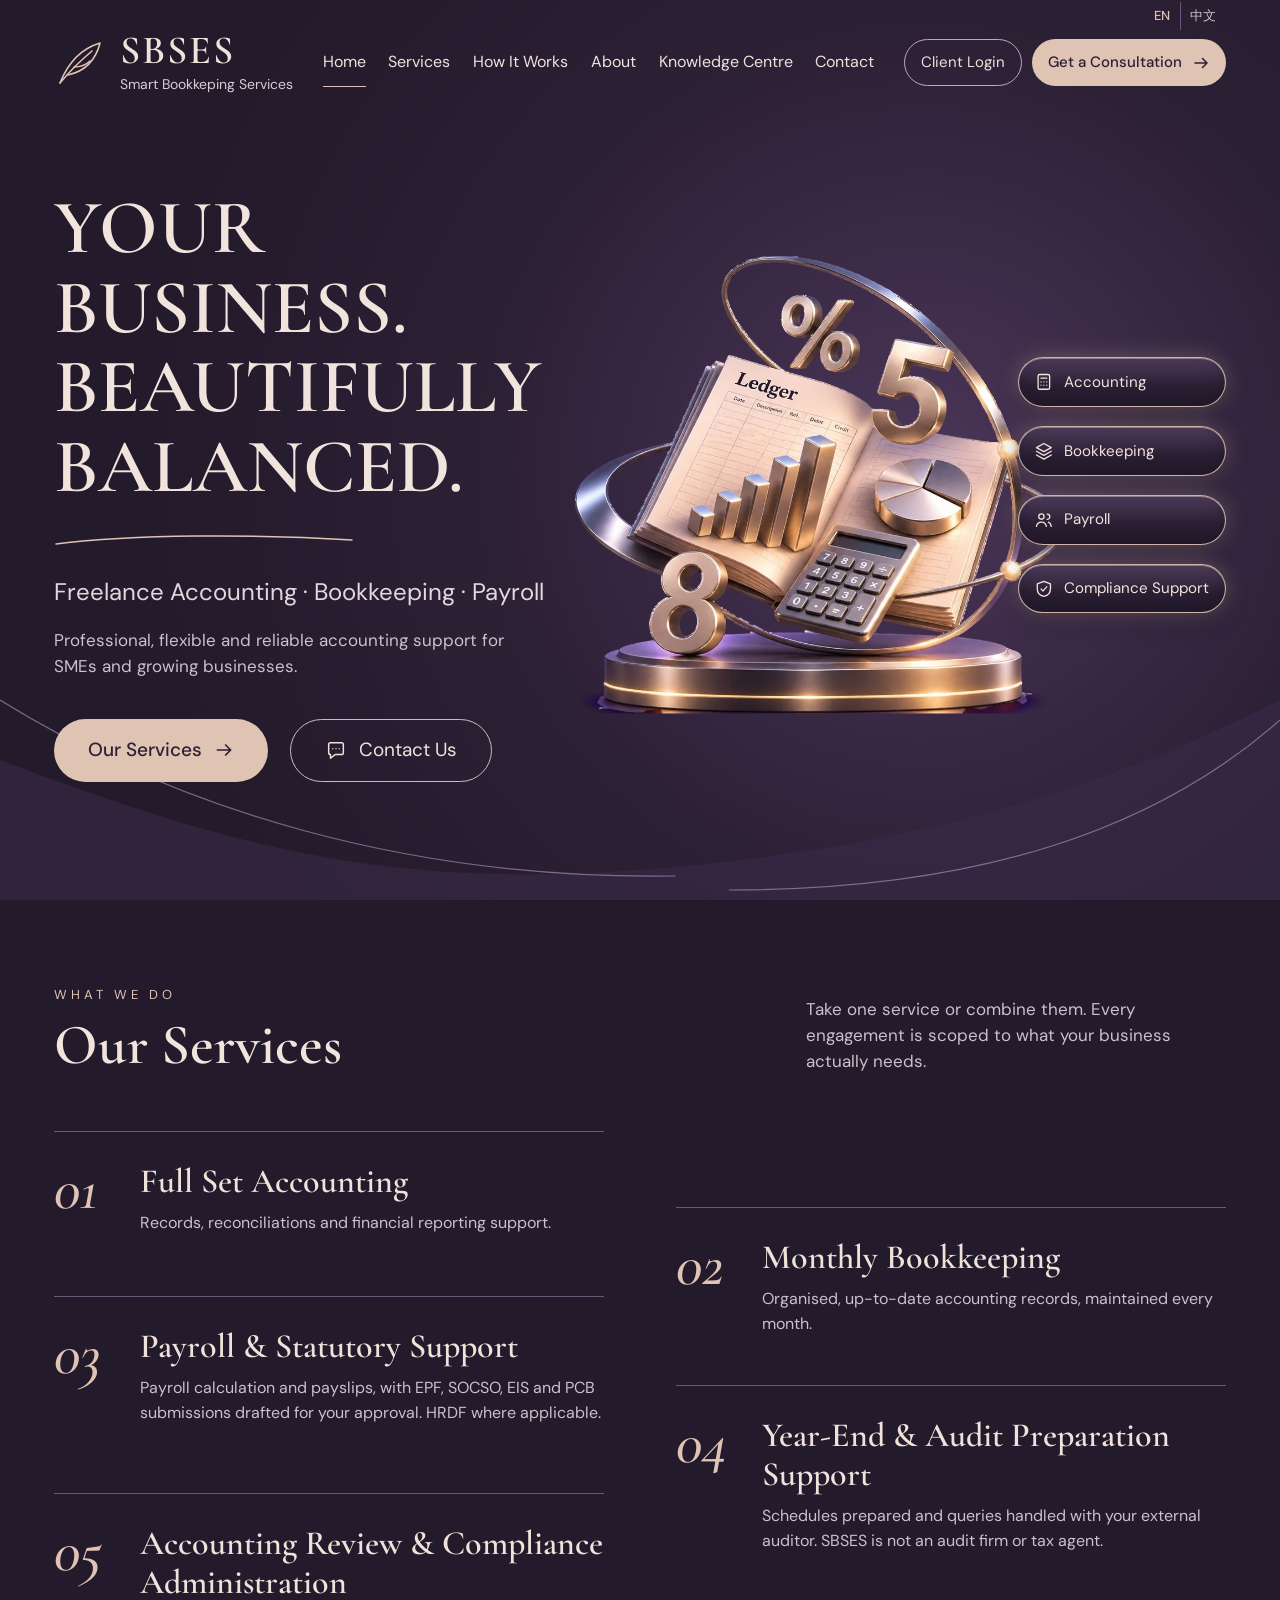
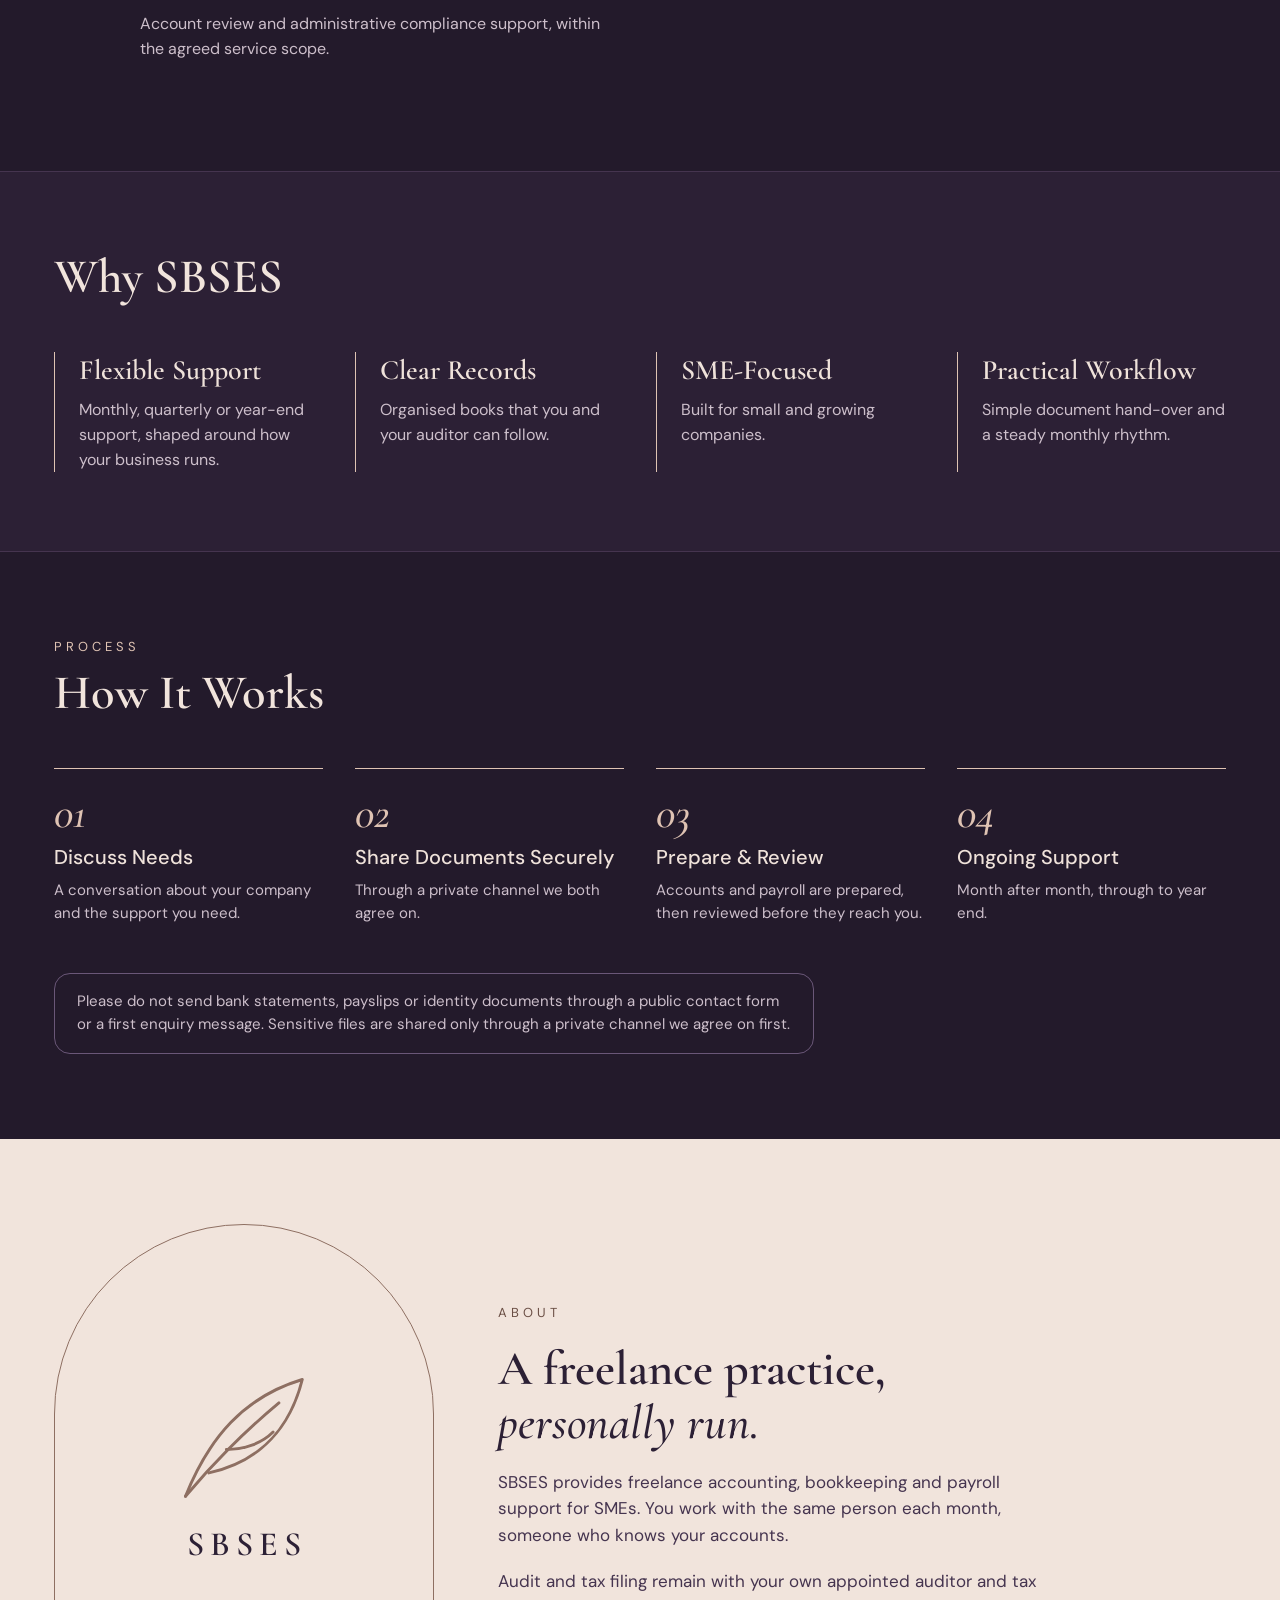
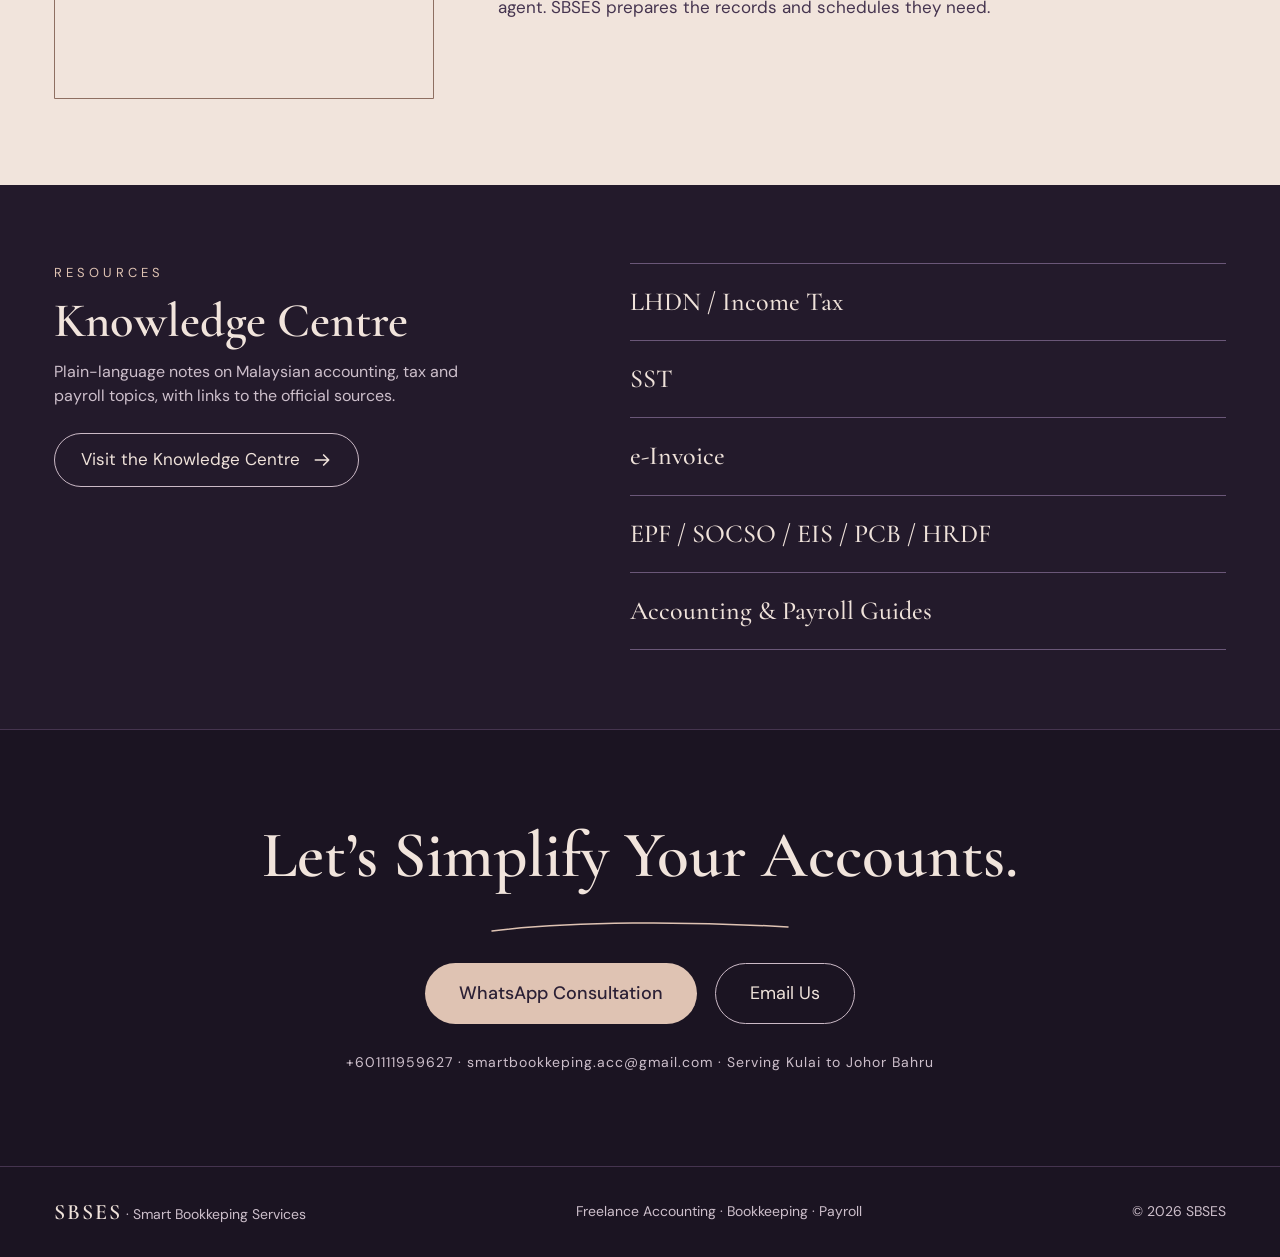
==== docs/index.html @ 5f934950 "Add SBSES website" ====
<!doctype html>
<html lang="en">
<head>
<meta charset="utf-8">
<meta name="viewport" content="width=device-width, initial-scale=1">
<title>SBSES · Smart Bookkeping Services</title>
<meta name="description" content="Freelance accounting, bookkeeping and payroll support for SMEs and growing businesses.">
<!-- Pre-launch: keeps search engines out until the Owner signs off UAT. Remove at go-live. -->
<meta name="robots" content="noindex">
<meta name="theme-color" content="#231A2B">
<link rel="canonical" href="https://sbses.my/">
<link rel="alternate" hreflang="en" href="https://sbses.my/">
<link rel="alternate" hreflang="zh-Hans" href="https://sbses.my/?lang=zh">
<link rel="alternate" hreflang="x-default" href="https://sbses.my/">
<!-- Link preview (WhatsApp, social). Absolute URLs: these only resolve once the site is live on sbses.my. -->
<meta property="og:type" content="website">
<meta property="og:site_name" content="SBSES">
<meta property="og:title" content="SBSES · Smart Bookkeping Services">
<meta property="og:description" content="Freelance accounting, bookkeeping and payroll support for SMEs and growing businesses.">
<meta property="og:url" content="https://sbses.my/">
<meta property="og:image" content="https://sbses.my/assets/img/og-image.jpg">
<meta property="og:image:width" content="1200">
<meta property="og:image:height" content="630">
<meta name="twitter:card" content="summary_large_image">
<link rel="icon" href="assets/img/favicon.svg" type="image/svg+xml">
<link rel="preconnect" href="https://fonts.googleapis.com">
<link rel="preconnect" href="https://fonts.gstatic.com" crossorigin>
<link rel="stylesheet" href="https://fonts.googleapis.com/css2?family=Cormorant+Garamond:ital,wght@0,500;0,600;0,700;1,500&family=DM+Sans:wght@400;500;700&display=swap">
<link rel="stylesheet" href="assets/css/site.css">
</head>
<body data-page="home">

<a class="skip-link" href="#content">Skip to content</a>

<div class="hero" id="top">

  <svg class="hero__wave" aria-hidden="true" viewBox="0 0 1440 260" preserveAspectRatio="none" fill="none">
    <path class="hero__wave-fill" d="M0 120 C 240 200, 420 250, 720 230 C 1020 210, 1240 150, 1440 60 L1440 260 L0 260 Z"></path>
    <path class="hero__wave-line" d="M0 60 C 200 170, 460 240, 760 236"></path>
    <path class="hero__wave-line" d="M1440 80 C 1300 190, 1100 250, 820 250"></path>
  </svg>

  <header class="site-header wrap">
    <div class="lang-switch" data-lang-switch></div>
    <a class="brand" href="#top">
      <svg class="brand__mark" aria-hidden="true" viewBox="0 0 52 52" fill="none" stroke="currentColor" stroke-width="1.6" stroke-linecap="round" stroke-linejoin="round">
        <path d="M6 46 C 14 26, 26 12, 46 6 C 42 22, 32 34, 14 38"></path>
        <path d="M6 46 C 16 34, 26 24, 38 14"></path>
        <path d="M20 30 C 26 30, 32 28, 36 24"></path>
      </svg>
      <span class="brand__text">
        <span class="brand__short" data-text="brand.short"></span>
        <span class="brand__full" data-text="brand.full"></span>
      </span>
    </a>

    <button class="nav-toggle btn btn--outline btn--sm" type="button" aria-expanded="false" aria-controls="site-menu" data-nav-toggle>
      <svg class="icon" aria-hidden="true" viewBox="0 0 24 24" fill="none" stroke="currentColor" stroke-width="1.6" stroke-linecap="round"><path d="M4 8h16M4 16h16"></path></svg>
      <span class="nav-toggle__label" data-text="nav.menuLabel"></span>
    </button>

    <div class="site-header__menu" id="site-menu">
      <nav class="nav" data-aria-label="nav.ariaLabel">
        <ul class="nav__list" data-nav></ul>
      </nav>
      <div class="site-header__actions">
        <button class="btn btn--outline btn--sm" type="button" data-client-login>
          <span data-client-login-label></span>
        </button>
        <a class="btn btn--rose btn--sm" data-href="nav.cta.href">
          <span data-text="nav.cta.label"></span>
          <svg class="icon icon--arrow" aria-hidden="true" viewBox="0 0 24 24" fill="none" stroke="currentColor" stroke-width="2" stroke-linecap="round" stroke-linejoin="round"><path d="M4 12h16M14 6l6 6-6 6"></path></svg>
        </a>
      </div>
    </div>
  </header>

  <section class="hero__body wrap" id="content" tabindex="-1" aria-labelledby="hero-title">
    <div class="hero__copy">
      <h1 class="hero__title" id="hero-title" data-hero-title></h1>
      <svg class="flourish" aria-hidden="true" viewBox="0 0 300 16" fill="none"><path d="M2 12 C 80 2, 200 2, 298 8" stroke="currentColor" stroke-width="1.5" stroke-linecap="round"></path></svg>
      <p class="hero__strapline" data-text="hero.strapline"></p>
      <p class="hero__intro" data-text="hero.intro"></p>
      <div class="hero__actions">
        <a class="btn btn--rose btn--lg" data-href="hero.primary.href">
          <span data-text="hero.primary.label"></span>
          <svg class="icon icon--arrow" aria-hidden="true" viewBox="0 0 24 24" fill="none" stroke="currentColor" stroke-width="2" stroke-linecap="round" stroke-linejoin="round"><path d="M4 12h16M14 6l6 6-6 6"></path></svg>
        </a>
        <a class="btn btn--outline btn--lg" data-href="hero.secondary.href">
          <svg class="icon" aria-hidden="true" viewBox="0 0 24 24" fill="none" stroke="currentColor" stroke-width="1.6" stroke-linecap="round" stroke-linejoin="round"><path d="M4 6a2 2 0 0 1 2-2h12a2 2 0 0 1 2 2v9a2 2 0 0 1-2 2h-7l-5 4v-4H6a2 2 0 0 1-2-2z"></path><path d="M8.5 10.5h.01M12 10.5h.01M15.5 10.5h.01"></path></svg>
          <span data-text="hero.secondary.label"></span>
        </a>
      </div>
    </div>

    <div class="hero__art">
      <picture class="hero__scene">
        <source srcset="assets/img/hero-scene.webp" type="image/webp">
        <img src="assets/img/hero-scene.png" width="900" height="826" alt="" data-alt="hero.illustrationAlt" decoding="async">
      </picture>
      <ul class="hero__tags" data-hero-tags></ul>
    </div>
  </section>

</div>

<main id="main">

  <section class="section services wrap" id="services" aria-labelledby="services-title">
    <div class="section__head section__head--split">
      <div>
        <p class="eyebrow" data-text="services.eyebrow"></p>
        <h2 class="section__title section__title--xl" id="services-title" data-text="services.title"></h2>
      </div>
      <p class="section__intro" data-text="services.intro"></p>
    </div>
    <ol class="services__list" data-services></ol>
  </section>

  <section class="band why" aria-labelledby="why-title">
    <div class="section wrap">
      <h2 class="section__title" id="why-title" data-text="why.title"></h2>
      <ul class="why__list" data-why></ul>
    </div>
  </section>

  <section class="section process wrap" id="how-it-works" aria-labelledby="process-title">
    <div class="section__head">
      <p class="eyebrow" data-text="process.eyebrow"></p>
      <h2 class="section__title" id="process-title" data-text="process.title"></h2>
    </div>
    <ol class="process__list" data-steps></ol>
    <p class="notice" data-text="process.notice"></p>
  </section>

  <section class="about" id="about" aria-labelledby="about-title">
    <div class="section wrap about__inner">
      <div class="about__media" data-about-image></div>
      <div class="about__copy">
        <p class="eyebrow eyebrow--ink" data-text="about.eyebrow"></p>
        <h2 class="section__title" id="about-title">
          <span class="about__title-line" data-text="about.titleLead"></span>
          <span class="about__title-line about__title-line--accent" data-text="about.titleAccent"></span>
        </h2>
        <div class="about__text" data-about-paragraphs></div>
      </div>
    </div>
  </section>

  <section class="section knowledge wrap" id="knowledge-centre" aria-labelledby="knowledge-title">
    <div class="section__head">
      <p class="eyebrow" data-text="knowledge.eyebrow"></p>
      <h2 class="section__title" id="knowledge-title" data-text="knowledge.title"></h2>
      <p class="knowledge__teaser" data-text="knowledge.teaser"></p>
      <a class="btn btn--outline btn--lg knowledge__cta" data-href="knowledge.cta.href">
        <span data-text="knowledge.cta.label"></span>
        <svg class="icon icon--arrow" aria-hidden="true" viewBox="0 0 24 24" fill="none" stroke="currentColor" stroke-width="2" stroke-linecap="round" stroke-linejoin="round"><path d="M4 12h16M14 6l6 6-6 6"></path></svg>
      </a>
    </div>
    <ul class="knowledge__list" data-knowledge-topics></ul>
  </section>

  <section class="contact" id="contact" aria-labelledby="contact-title">
    <div class="wrap contact__inner">
      <h2 class="contact__title" id="contact-title" data-text="contact.title"></h2>
      <svg class="flourish" aria-hidden="true" viewBox="0 0 300 16" fill="none"><path d="M2 12 C 80 2, 200 2, 298 8" stroke="currentColor" stroke-width="1.5" stroke-linecap="round"></path></svg>
      <div class="contact__actions" data-contact-actions></div>
      <p class="contact__note" data-contact-note></p>
    </div>
  </section>

</main>

<footer class="site-footer">
  <div class="wrap site-footer__inner">
    <p><span class="site-footer__brand" data-text="brand.short"></span> · <span data-text="brand.full"></span></p>
    <p data-text="footer.strapline"></p>
    <p data-footer-legal></p>
  </div>
</footer>

<noscript>
  <p style="margin:0;padding:16px 20px;background:#231A2B;color:#EFE2DA;font-family:sans-serif">SBSES · Smart Bookkeping Services — Freelance Accounting · Bookkeeping · Payroll. Please enable JavaScript to view this site.</p>
</noscript>

<script src="assets/js/site-content.js"></script>
<script src="assets/js/site-content.zh.js"></script>
<script src="assets/js/knowledge-content.js"></script>
<script src="assets/js/main.js"></script>
<script src="assets/js/knowledge.js"></script>
</body>
</html>
---- docs/assets/css/site.css ----
/*
 * SBSES — site styles.
 * Every colour below is taken from the Owner's visual reference (reference/ folder:
 * the 1440 hero and the full-page concept). Do not introduce colours that are not listed here.
 */
:root {
  /* plum ground */
  --plum-950: #1B1422;      /* contact + footer ground */
  --plum-900: #231A2B;      /* page ground, hero edges */
  --plum-800: #2C2035;      /* hero mid-tone, "Why" band, ink on light surfaces */
  --plum-700: #45344F;      /* section borders, body text on blush */
  --plum-500: #6A5778;      /* hairlines on plum */
  --plum-glow: #4B3659;     /* hero glow centre */
  --plum-wave: #3A2A47;     /* wave fill (60% opacity) */
  --plum-wave-line: #B79AC9;/* wave hairlines (60% opacity) */
  --plum-tag: #3A2B46;      /* service tag fill */

  /* rose gold / champagne */
  --rose: #DFC3B3;          /* buttons, logo mark, flourish, numerals, orbit lines */
  --cream: #F1E4DC;         /* headlines, tag text, About ground */
  --text: #EFE2DA;          /* nav and default text */
  --text-soft: #E3D6DE;     /* strapline */
  --text-muted: #CDBFCB;    /* body paragraphs */
  --text-tagline: #D9CCD6;  /* brand tagline */
  --line: #CBB9C6;          /* outline button border */
  --line-soft: #BFA9B8;     /* tag / small outline border */

  /* on the blush (About) surface */
  --bronze: #8E6F62;        /* arch outline (also ledger outline) */
  --bronze-ink: #6B4F45;    /* eyebrow on blush */
  --plum-note: #5A4868;     /* placeholder note on blush */

  --font-display: "Cormorant Garamond", "Cormorant", Georgia, "Times New Roman", "Noto Serif SC", "Songti SC", "STSong", "SimSun", serif;
  --font-body: "DM Sans", "Segoe UI", system-ui, -apple-system, Arial, "PingFang SC", "Microsoft YaHei", "Noto Sans SC", sans-serif;

  --gutter: clamp(20px, 5.556vw, 80px);
  --section-space: clamp(64px, 6.667vw, 96px);
}

*, *::before, *::after { box-sizing: border-box; }

html { -webkit-text-size-adjust: 100%; scroll-behavior: smooth; }

body {
  margin: 0;
  background: var(--plum-900);
  color: var(--text);
  font-family: var(--font-body);
  font-size: 17px;
  line-height: 1.55;
  -webkit-font-smoothing: antialiased;
}

a { color: inherit; text-decoration: none; }
ul, ol { margin: 0; padding: 0; list-style: none; }
h1, h2, h3, p { margin: 0; }
svg { display: block; }
img { display: block; max-width: 100%; }

:focus-visible { outline: 2px solid var(--cream); outline-offset: 3px; }

.skip-link {
  position: absolute;
  left: 16px;
  top: -80px;
  z-index: 10;
  padding: 10px 18px;
  border-radius: 999px;
  background: var(--rose);
  color: var(--plum-800);
  font-weight: 500;
}
.skip-link:focus { top: 16px; }

.wrap {
  width: 100%;
  max-width: 1440px;
  margin-inline: auto;
  padding-inline: var(--gutter);
}

.icon { width: 22px; height: 22px; flex: none; }

.flourish { width: min(300px, 70%); height: 16px; color: var(--rose); }

/* ---------- buttons (capsule) ---------- */
.btn {
  display: inline-flex;
  align-items: center;
  justify-content: center;
  gap: 12px;
  border-radius: 999px;
  font-family: inherit;
  line-height: 1.5;
  white-space: nowrap;
  cursor: pointer;
  transition: background-color .2s ease, border-color .2s ease, color .2s ease;
}
.btn--rose { background: var(--rose); color: var(--plum-800); font-weight: 500; border: 0; }
.btn--rose:hover { background: var(--cream); }
.btn--outline { background: transparent; color: var(--text); border: 1.5px solid var(--line); }
.btn--outline:hover { border-color: var(--cream); color: var(--cream); }
.btn--lg { font-size: 19px; padding: 16px 34px; }
.btn--lg .icon--arrow { width: 20px; height: 20px; }
.btn--sm { font-size: 15px; padding: 13px 22px; gap: 10px; }
.btn--sm.btn--outline { border-width: 1px; border-color: var(--line-soft); padding: 12px 20px; }
.btn--sm .icon--arrow { width: 18px; height: 18px; }

/* unavailable until the Owner supplies real contact details */
.btn:disabled { opacity: .45; cursor: not-allowed; }
.btn--rose:disabled:hover { background: var(--rose); }
.btn--outline:disabled:hover { border-color: var(--line); color: var(--text); }

/* disabled control with an explanatory hint (Client Login) */
.btn[aria-disabled="true"] { position: relative; cursor: not-allowed; }
.btn[aria-disabled="true"]:hover { border-color: var(--line-soft); color: var(--text); }
.btn[aria-disabled="true"]::after {
  content: attr(data-hint);
  position: absolute;
  top: calc(100% + 10px);
  right: 0;
  padding: 8px 14px;
  border-radius: 12px;
  background: var(--plum-tag);
  border: 1px solid var(--line-soft);
  color: var(--cream);
  font-size: 13px;
  white-space: nowrap;
  opacity: 0;
  transform: translateY(-4px);
  pointer-events: none;
  transition: opacity .2s ease, transform .2s ease;
  z-index: 5;
}
.btn[aria-disabled="true"]:hover::after,
.btn[aria-disabled="true"]:focus-visible::after,
.btn[aria-disabled="true"].is-hinting::after { opacity: 1; transform: none; }

/* ---------- hero shell ---------- */
.hero {
  position: relative;
  overflow: hidden;
  min-height: 900px;
  background: radial-gradient(circle at 72% 52%, var(--plum-glow) 0%, var(--plum-800) 42%, var(--plum-900) 75%);
}

.hero__wave { position: absolute; left: 0; bottom: 0; width: 100%; height: 260px; }
.hero__wave-fill { fill: var(--plum-wave); opacity: .6; }
.hero__wave-line { stroke: var(--plum-wave-line); stroke-width: 1.2; opacity: .6; vector-effect: non-scaling-stroke; }

/* ---------- header ---------- */
.site-header {
  position: relative;
  z-index: 2;
  display: flex;
  align-items: center;
  justify-content: space-between;
  gap: 24px;
  padding-block: 30px;
}

.brand { display: flex; align-items: center; gap: 14px; }
.brand__mark { width: 52px; height: 52px; color: var(--rose); flex: none; }
.brand__text { display: flex; flex-direction: column; }
.brand__short {
  font-family: var(--font-display);
  font-size: 40px;
  font-weight: 600;
  letter-spacing: 2px;
  line-height: 1;
  color: var(--text);
}
.brand__full { margin-top: 4px; font-size: 14px; line-height: 1.5; color: var(--text-tagline); white-space: nowrap; }

.nav-toggle { display: none; }
.site-header__menu { display: contents; }

.nav__list { display: flex; align-items: center; gap: 34px; }
.nav__link {
  display: block;
  padding: 12px 0;
  font-size: 16px;
  line-height: 1.5;
  white-space: nowrap;
  border-bottom: 1.5px solid transparent;
  transition: border-color .2s ease, color .2s ease;
}
.nav__link:hover { color: #FFFFFF; }
.nav__link[aria-current] { border-bottom-color: var(--rose); }

.site-header__actions { display: flex; align-items: center; gap: 12px; }

/* ---------- hero body ---------- */
.hero__body:focus { outline: none; }
.hero__body {
  position: relative;
  z-index: 1;
  display: flex;
  align-items: center;
  justify-content: space-between;
  min-height: 720px;
}

.hero__copy {
  flex: 1 1 0;
  min-width: 0;
  max-width: 580px;
  display: flex;
  flex-direction: column;
  align-items: flex-start;
  gap: 26px;
}

.hero__title {
  font-family: var(--font-display);
  font-size: clamp(46px, 5.972vw, 86px);
  font-weight: 600;
  line-height: 1.04;
  text-transform: uppercase;
  color: var(--cream);
}
.hero__title-line { display: block; white-space: nowrap; }

.hero__copy .flourish { width: 300px; max-width: 80%; }

.hero__strapline { font-size: 24px; line-height: 1.5; color: var(--text-soft); }

.hero__intro { margin-top: -8px; max-width: 470px; font-size: 17px; line-height: 1.5; color: var(--text-muted); }

.hero__actions { display: flex; flex-wrap: wrap; gap: 22px; margin-top: 14px; }

/* ---------- hero scene (Owner's 3D render) + glowing service tags ---------- */
.hero__art {
  position: relative;
  flex: none;
  width: min(740px, 51.4vw);
  aspect-ratio: 740 / 660;
  /* tag sizes follow the width of this box (cqw units below) */
  container-type: inline-size;
}
/* the render sits on the left of the box; its ring and glowing nodes reach the tag column */
.hero__scene img {
  position: absolute;
  left: 0;
  top: 50%;
  width: 75.7%;
  height: auto;
  transform: translateY(-50%);
}

.hero__tags {
  position: absolute;
  right: 0;
  top: 50%;
  width: max-content;
  min-width: 30.6%;
  transform: translateY(-50%);
  display: flex;
  flex-direction: column;
  gap: 22px;
  gap: clamp(10px, 2.9cqw, 22px);
}
.tag {
  display: flex;
  align-items: center;
  gap: 10px;
  padding: 14px 18px;
  padding: clamp(8px, 1.9cqw, 14px) clamp(11px, 2.4cqw, 18px);
  border-radius: 999px;
  /* plum glass with a rose-gold rim and soft glow, all from the site palette */
  background: linear-gradient(180deg, #4D3B59 0%, #2C2035 58%, #231A2B 100%);
  border: 1.5px solid rgba(223, 195, 179, .9);
  box-shadow:
    0 0 22px rgba(223, 195, 179, .3),
    0 8px 20px rgba(27, 20, 34, .55),
    inset 0 1px 0 rgba(241, 228, 220, .4),
    inset 0 -10px 16px rgba(27, 20, 34, .35);
  color: var(--cream);
  font-size: 17px;
  font-size: clamp(12px, 2.3cqw, 17px);
  line-height: 1.5;
  white-space: nowrap;
}
.tag .icon { width: 22px; height: 22px; width: clamp(15px, 3cqw, 22px); height: clamp(15px, 3cqw, 22px); }

/* ---------- shared section pieces ---------- */
.section { padding-block: var(--section-space); }

.section__head { display: flex; flex-direction: column; gap: 10px; }
.section__head--split {
  flex-direction: row;
  flex-wrap: wrap;
  align-items: flex-end;
  justify-content: space-between;
  gap: 24px 48px;
}
.section__head--split > div { display: flex; flex-direction: column; gap: 10px; }

.eyebrow {
  font-size: 13px;
  line-height: 1.5;
  letter-spacing: 4px;
  text-transform: uppercase;
  color: var(--rose);
}
.eyebrow--ink { color: var(--bronze-ink); }

.section__title {
  font-family: var(--font-display);
  font-size: clamp(38px, 3.778vw, 54.4px);
  font-weight: 600;
  line-height: 1.1;
  color: var(--cream);
}
.section__title--xl { font-size: clamp(42px, 4.444vw, 64px); line-height: 1.05; }

.section__intro { max-width: 420px; font-size: 17px; color: var(--text-muted); }

/* ---------- services: editorial, staggered two-column list ---------- */
.services { padding-bottom: calc(var(--section-space) - 24px); }

.services__list {
  margin-top: 56px;
  display: grid;
  grid-template-columns: repeat(2, minmax(0, 1fr));
  column-gap: 72px;
}
.service {
  grid-row-end: span 2;
  align-self: start;
  display: flex;
  gap: 28px;
  padding: 30px 0 48px;
  border-top: 1px solid var(--plum-500);
}
.service:nth-child(odd)  { grid-column: 1; }
.service:nth-child(even) { grid-column: 2; }
.service:nth-child(1) { grid-row-start: 1; }
.service:nth-child(2) { grid-row-start: 2; }
.service:nth-child(3) { grid-row-start: 3; }
.service:nth-child(4) { grid-row-start: 4; }
.service:nth-child(5) { grid-row-start: 5; }

.service__number {
  flex: none;
  min-width: 58px;
  font-family: var(--font-display);
  font-size: 60px;
  font-style: italic;
  font-weight: 500;
  line-height: .9;
  color: var(--rose);
}
.service__body { display: flex; flex-direction: column; gap: 10px; }
.service__title { font-family: var(--font-display); font-size: 34px; font-weight: 600; line-height: 1.15; }
.service__text { font-size: 16px; color: var(--text-muted); }

/* ---------- why ---------- */
.band { background: var(--plum-800); border-block: 1px solid var(--plum-700); }
.why .section { padding-block: clamp(60px, 6.111vw, 88px); display: flex; flex-direction: column; gap: 48px; }

.why__list, .process__list {
  display: grid;
  grid-template-columns: repeat(4, minmax(0, 1fr));
  gap: 40px 32px;
}
.why__item { display: flex; flex-direction: column; gap: 10px; padding-left: 24px; border-left: 1px solid var(--rose); }
.why__item-title { font-family: var(--font-display); font-size: 28px; font-weight: 600; line-height: 1.3; }
.why__item-text { font-size: 16px; color: var(--text-muted); }

/* ---------- how it works ---------- */
.process { display: flex; flex-direction: column; gap: 48px; }

.step { display: flex; flex-direction: column; gap: 8px; padding-top: 22px; border-top: 1px solid var(--rose); }
.step__number {
  font-family: var(--font-display);
  font-size: 44px;
  font-style: italic;
  font-weight: 500;
  line-height: 1;
  color: var(--rose);
}
.step__title { font-size: 20px; font-weight: 500; line-height: 1.4; }
.step__text { font-size: 15px; color: var(--text-muted); }

.notice {
  max-width: 760px;
  padding: 16px 22px;
  border: 1px solid var(--plum-500);
  border-radius: 16px;
  font-size: 15px;
  color: var(--text-muted);
}

/* ---------- about (blush surface) ---------- */
.about { background: var(--cream); color: var(--plum-800); }
.about__inner { display: flex; align-items: center; gap: 64px; }

.about__media {
  flex: 0 1 380px;
  min-width: 260px;
  aspect-ratio: 4 / 5;
  overflow: hidden;
  display: flex;
  align-items: center;
  justify-content: center;
  padding: 24px;
  border: 1px solid var(--bronze);
  border-radius: 200px 200px 0 0;
  text-align: center;
}
.about__media img { width: calc(100% + 48px); max-width: none; height: calc(100% + 48px); margin: -24px; object-fit: cover; }
.about__placeholder { font-size: 13px; letter-spacing: 2px; text-transform: uppercase; color: var(--plum-note); }
.about__placeholder span { display: block; }

.about__copy { flex: 1 1 440px; display: flex; flex-direction: column; gap: 20px; }
.about .section__title { color: var(--plum-800); }
.about__title-line { display: block; }
.about__title-line--accent { font-style: italic; font-weight: 500; }
.about__text { display: flex; flex-direction: column; gap: 20px; }
.about__text p { max-width: 560px; font-size: 17px; color: var(--plum-700); }

/* ---------- knowledge centre (coming soon) ---------- */
.knowledge {
  padding-block: clamp(60px, 6.111vw, 88px);
  display: flex;
  align-items: flex-start;
  justify-content: space-between;
  gap: 40px;
}
.knowledge .section__head { flex: 1 1 360px; gap: 12px; }
.knowledge__list { flex: 1 1 420px; max-width: 650px; }
.knowledge__item {
  padding: 18px 0;
  border-top: 1px solid var(--plum-500);
  font-family: var(--font-display);
  font-size: 26px;
  font-weight: 500;
  line-height: 1.55;
}
.knowledge__item:last-child { border-bottom: 1px solid var(--plum-500); }

/* ---------- contact ---------- */
.contact { background: var(--plum-950); border-top: 1px solid var(--plum-700); }
.contact__inner {
  padding-block: clamp(72px, 7.222vw, 104px);
  display: flex;
  flex-direction: column;
  align-items: center;
  gap: 28px;
  text-align: center;
}
.contact__title {
  font-family: var(--font-display);
  font-size: clamp(40px, 5.111vw, 73.6px);
  font-weight: 600;
  line-height: 1.05;
  color: var(--cream);
}
.contact__actions { display: flex; flex-wrap: wrap; justify-content: center; gap: 18px; }
.contact__actions .btn--lg { font-size: 18px; }
.contact__note { display: flex; flex-direction: column; gap: 4px; font-size: 14px; letter-spacing: 1px; color: var(--text-muted); }

/* ---------- footer ---------- */
.site-footer { background: var(--plum-950); border-top: 1px solid var(--plum-700); }
.site-footer__inner {
  padding-block: 28px;
  display: flex;
  flex-wrap: wrap;
  align-items: center;
  justify-content: space-between;
  gap: 12px 32px;
  font-size: 14px;
  color: var(--text-muted);
}
.site-footer__brand {
  font-family: var(--font-display);
  font-size: 22px;
  font-weight: 600;
  letter-spacing: 2px;
  color: var(--text);
}
.site-footer a { text-decoration: underline; text-underline-offset: 3px; }
.site-footer a:hover { color: var(--cream); }

/* =====================================================================
   Responsive
   ===================================================================== */

/* laptop widths (1280 / 1366): the full navigation stays, with tighter gutters and gaps
   so brand + six links + two buttons fit on one line */
@media (min-width: 1240px) and (max-width: 1439.98px) {
  :root { --gutter: calc(48px + (100vw - 1240px) * 0.16); }
  .site-header { gap: 12px; }
  .nav__list { gap: calc(20px + (100vw - 1240px) * 0.07); }
  .site-header__actions { gap: 10px; }
  .site-header .btn--sm { padding: 12px 16px; }
  .site-header .btn--sm.btn--outline { padding: 11px 16px; }
}

/* two-column hero under a collapsed menu: keep the headline clear of the illustration */
@media (min-width: 1100px) and (max-width: 1239.98px) {
  .hero__title { font-size: 5.2vw; }
  .hero__art { width: 48vw; }
}

/* short desktop windows (typical laptops): scale the first screen to the window height so
   the headline and both buttons stay above the fold. Does not apply at 900px tall and up. */
@media (min-width: 1100px) and (max-height: 820px) {
  .hero { min-height: 0; }
  .hero__body { min-height: max(440px, calc(100vh - 125px)); }
  .hero__copy { gap: 20px; }
}
@media (min-width: 1240px) and (max-height: 820px) {
  .hero__title { font-size: min(5.972vw, 8.8vh, 86px); }
  .hero__art { width: min(740px, 51.4vw, calc((100vh - 125px) * 1.12)); }
}
@media (min-width: 1100px) and (max-width: 1239.98px) and (max-height: 820px) {
  .hero__title { font-size: min(5.2vw, 8.8vh); }
  .hero__art { width: min(48vw, calc((100vh - 113px) * 1.12)); }
}

/* collapse the navigation into a menu */
@media (max-width: 1239.98px) {
  .site-header { flex-wrap: wrap; gap: 16px 24px; padding-block: 24px; }
  .nav-toggle { display: inline-flex; }

  .site-header__menu {
    display: none;
    flex: 1 0 100%;
    flex-direction: column;
    gap: 20px;
    padding: 8px 0 12px;
  }
  .site-header__menu.is-open { display: flex; }

  .nav__list { flex-direction: column; align-items: stretch; gap: 0; }
  .nav__list li { border-top: 1px solid var(--plum-700); }
  .nav__list li:last-child { border-bottom: 1px solid var(--plum-700); }
  .nav__link { padding: 13px 0; border-bottom: 0; font-size: 17px; }
  .nav__link[aria-current] { color: var(--rose); }

  .site-header__actions { flex-wrap: wrap; }
  .btn[aria-disabled="true"]::after { right: auto; left: 0; }
}

/* stack the hero */
@media (max-width: 1099.98px) {
  .hero { min-height: 0; }
  .hero__body {
    flex-direction: column;
    align-items: stretch;
    gap: 40px;
    min-height: 0;
    padding-block: 32px 150px;
  }
  .hero__copy { flex: none; max-width: 640px; }
  .hero__title { font-size: clamp(38px, 11.8vw, 78px); }
  .hero__art { align-self: center; width: min(100%, 640px); }

  .why__list, .process__list { grid-template-columns: repeat(2, minmax(0, 1fr)); }
  .about__inner { gap: 48px; }
}

@media (max-width: 899.98px) {
  .services__list { display: block; margin-top: 40px; }
  .service { padding: 26px 0 36px; }

  .knowledge { flex-direction: column; align-items: stretch; }
  .knowledge .section__head, .knowledge__list { flex: none; max-width: none; }

  .about__inner { flex-direction: column; align-items: flex-start; }
  .about__media { flex: none; width: min(100%, 340px); }
  .about__copy { flex: none; }

  .site-footer__inner { flex-direction: column; align-items: flex-start; }
}

@media (max-width: 599.98px) {
  body { font-size: 16px; }

  .brand { gap: 10px; }
  .brand__mark { width: 42px; height: 42px; }
  .brand__short { font-size: 32px; }
  .brand__full { font-size: 12px; }
  .nav-toggle.btn--sm { padding: 10px 16px; }

  .hero__wave { height: 150px; }
  .hero__body { gap: 32px; padding-block: 20px 96px; }
  .hero__copy { gap: 22px; }
  .hero__strapline { font-size: 18px; }
  .hero__intro { font-size: 16px; }
  .hero__actions { gap: 12px; align-self: stretch; }
  .hero__actions .btn, .contact__actions .btn { flex: 1 1 auto; }
  .btn--lg, .contact__actions .btn--lg { font-size: 17px; padding: 14px 24px; }

  /* phone: the render takes the full width, tags wrap underneath it */
  .hero__art { aspect-ratio: auto; display: flex; flex-direction: column; gap: 22px; }
  .hero__scene img { position: static; width: 100%; transform: none; }
  .hero__tags { position: static; width: auto; transform: none; flex-direction: row; flex-wrap: wrap; gap: 10px; }
  .tag { flex: 1 1 auto; justify-content: center; gap: 8px; padding: 10px 14px; font-size: 14px; }
  .tag .icon { width: 18px; height: 18px; }

  .service { gap: 18px; }
  .service__number { min-width: 44px; font-size: 46px; }
  .service__title { font-size: 28px; }

  .why__list, .process__list { grid-template-columns: 1fr; gap: 32px; }
  .why .section, .process { gap: 36px; }

  .knowledge__item { font-size: 23px; padding: 16px 0; }
  .contact__actions { align-self: stretch; gap: 12px; }
  .contact__note { letter-spacing: .5px; }
}

/* very narrow phones */
@media (max-width: 399.98px) {
  /* icon-only menu button; the label stays available to screen readers */
  .nav-toggle__label {
    position: absolute;
    width: 1px;
    height: 1px;
    overflow: hidden;
    clip-path: inset(50%);
    white-space: nowrap;
  }
  .nav-toggle.btn--sm { position: relative; padding: 11px 14px; }
}
@media (max-width: 359.98px) {
  .tag { gap: 6px; padding: 9px 10px; font-size: 13px; }
  .tag .icon { width: 16px; height: 16px; }
}

/* ---------- 404 page ---------- */
.notfound {
  min-height: 100vh;
  display: flex;
  flex-direction: column;
  background: radial-gradient(circle at 72% 52%, var(--plum-glow) 0%, var(--plum-800) 42%, var(--plum-900) 75%);
}
.notfound__body {
  flex: 1;
  display: flex;
  flex-direction: column;
  align-items: flex-start;
  justify-content: center;
  gap: 24px;
  padding-block: 48px 120px;
}
.notfound__text { max-width: 470px; color: var(--text-muted); }

@media (prefers-reduced-motion: reduce) {
  html { scroll-behavior: auto; }
  * { transition: none !important; }
}

/* =====================================================================
   Language switch + Chinese typography
   ===================================================================== */

/* small utility link in the header's top margin: adds no width to the navigation row */
.lang-switch {
  position: absolute;
  top: 2px;
  right: var(--gutter);
  z-index: 3;
  display: flex;
  align-items: center;
  font-size: 13px;
  line-height: 1.4;
  letter-spacing: .5px;
}
.lang-switch__link {
  padding: 5px 9px;
  color: var(--text-muted);
  transition: color .2s ease;
}
.lang-switch__link + .lang-switch__link { border-left: 1px solid var(--plum-500); }
.lang-switch__link:hover { color: var(--cream); }
.lang-switch__link[aria-current] { color: var(--rose); font-weight: 500; }

/* Chinese: looser leading, no faux italics, no letter-case transforms */
html[lang="zh-Hans"] body { line-height: 1.7; }
html[lang="zh-Hans"] .hero__title { line-height: 1.2; letter-spacing: .02em; text-transform: none; }
html[lang="zh-Hans"] .section__title,
html[lang="zh-Hans"] .contact__title,
html[lang="zh-Hans"] .service__title,
html[lang="zh-Hans"] .why__item-title { line-height: 1.3; }
html[lang="zh-Hans"] .about__title-line--accent { font-style: normal; color: var(--bronze-ink); }
html[lang="zh-Hans"] .eyebrow { letter-spacing: 5px; }
html[lang="zh-Hans"] .hero__strapline,
html[lang="zh-Hans"] .hero__intro { line-height: 1.6; }
html[lang="zh-Hans"] .hero__intro { max-width: 520px; }
/* avoid a single stranded character on the last line of Chinese paragraphs */
html[lang="zh-Hans"] p, html[lang="zh-Hans"] .notice { text-wrap: pretty; }
/* =====================================================================
   Knowledge Centre (home teaser + knowledge.html)
   ===================================================================== */

/* home teaser */
.knowledge__teaser { max-width: 420px; font-size: 16px; color: var(--text-muted); }
.knowledge__cta { align-self: flex-start; margin-top: 12px; font-size: 17px; padding: 13px 26px; }
.knowledge__item { padding: 0; }
.knowledge__item a { display: block; padding: 18px 0; transition: color .2s ease, padding-left .2s ease; }
.knowledge__item a:hover { color: var(--rose); padding-left: 8px; }

/* inner-page top band */
.page-top {
  background: radial-gradient(circle at 78% 0%, var(--plum-glow) 0%, var(--plum-800) 46%, var(--plum-900) 82%);
  border-bottom: 1px solid var(--plum-700);
}
.page-hero { display: flex; flex-direction: column; align-items: flex-start; gap: 18px; padding-block: clamp(28px, 4vw, 56px) clamp(48px, 5.5vw, 80px); }
.page-hero__title {
  max-width: 900px;
  font-family: var(--font-display);
  font-size: clamp(40px, 5vw, 72px);
  font-weight: 600;
  line-height: 1.08;
  color: var(--cream);
  text-wrap: balance;
}
.page-hero__intro { max-width: 640px; font-size: 18px; color: var(--text-muted); }

.kc { padding-block: clamp(40px, 5vw, 72px) var(--section-space); display: flex; flex-direction: column; gap: clamp(36px, 4vw, 56px); }

/* topic filter */
.kc-filter { display: flex; flex-wrap: wrap; gap: 10px; }
.kc-chip {
  padding: 10px 18px;
  border: 1px solid var(--line-soft);
  border-radius: 999px;
  font-size: 15px;
  line-height: 1.5;
  transition: border-color .2s ease, color .2s ease, background-color .2s ease;
}
.kc-chip:hover { border-color: var(--cream); color: var(--cream); }
.kc-chip[aria-current] { background: var(--rose); border-color: var(--rose); color: var(--plum-800); font-weight: 500; }

/* article list: editorial rows, no cards */
.kc-list { display: flex; flex-direction: column; }
.kc-card { display: flex; flex-direction: column; align-items: flex-start; gap: 10px; padding: 30px 0 34px; border-top: 1px solid var(--plum-500); }
.kc-card:last-child { border-bottom: 1px solid var(--plum-500); }
.kc-card__title { font-family: var(--font-display); font-size: clamp(28px, 2.7vw, 38px); font-weight: 600; line-height: 1.15; color: var(--cream); }
.kc-card__title a:hover { color: var(--rose); }
.kc-card__summary { max-width: 720px; font-size: 17px; color: var(--text-muted); }
.kc-card__more { margin-top: 4px; font-size: 15px; color: var(--rose); border-bottom: 1px solid transparent; }
.kc-card__more:hover { border-bottom-color: var(--rose); }

.kc-meta { display: flex; flex-wrap: wrap; gap: 4px 18px; font-size: 13px; letter-spacing: .5px; color: var(--text-muted); }
.kc-meta__topic { color: var(--rose); text-transform: uppercase; letter-spacing: 2px; }

.kc-empty { max-width: 720px; padding: 28px 0; border-block: 1px solid var(--plum-500); font-size: 18px; color: var(--text-soft); }
.kc-draft { padding: 4px 12px; border: 1px dashed var(--rose); border-radius: 999px; font-size: 13px; color: var(--rose); }

/* official sources */
.kc-sources { display: flex; flex-direction: column; gap: 14px; }
.kc-sources__title { font-family: var(--font-display); font-size: clamp(30px, 3vw, 42px); font-weight: 600; line-height: 1.15; color: var(--cream); }
.kc-sources__intro { max-width: 640px; font-size: 16px; color: var(--text-muted); }
.kc-sources__grid { margin-top: 18px; display: grid; grid-template-columns: repeat(auto-fit, minmax(210px, 1fr)); gap: 32px 28px; }
.kc-sources__group { padding-left: 22px; border-left: 1px solid var(--rose); }
.kc-sources__group-title { margin-bottom: 10px; font-family: var(--font-display); font-size: 24px; font-weight: 600; line-height: 1.3; }
.kc-sources__links { display: flex; flex-direction: column; gap: 8px; font-size: 15px; }
.kc-sources__links a { color: var(--text-soft); text-decoration: underline; text-decoration-color: var(--plum-500); text-underline-offset: 4px; }
.kc-sources__links a:hover { color: var(--cream); text-decoration-color: var(--rose); }

.kc-disclaimer { max-width: 860px; }

/* single article */
.kc-article { display: flex; flex-direction: column; align-items: flex-start; gap: 24px; max-width: 760px; }
.kc-back { font-size: 15px; color: var(--rose); border-bottom: 1px solid transparent; }
.kc-back:hover { border-bottom-color: var(--rose); }
.kc-article__body { display: flex; flex-direction: column; gap: 18px; font-size: 18px; color: var(--text-soft); }
.kc-article__body h2,
.kc-article__sources h2 { margin-top: 14px; font-family: var(--font-display); font-size: 30px; font-weight: 600; line-height: 1.2; color: var(--cream); }
.kc-article__body ul { display: flex; flex-direction: column; gap: 10px; padding-left: 4px; }
.kc-article__body li { position: relative; padding-left: 26px; }
.kc-article__body li::before { content: ""; position: absolute; left: 0; top: .72em; width: 12px; height: 1px; background: var(--rose); }
.kc-article__sources { display: flex; flex-direction: column; gap: 12px; }

html[lang="zh-Hans"] .page-hero__title,
html[lang="zh-Hans"] .kc-card__title,
html[lang="zh-Hans"] .kc-sources__title,
html[lang="zh-Hans"] .kc-article__body h2 { line-height: 1.3; }
html[lang="zh-Hans"] .kc-meta__topic { letter-spacing: 1px; }

@media (max-width: 599.98px) {
  .page-hero__intro, .kc-article__body { font-size: 16px; }
  .kc-chip { padding: 9px 14px; font-size: 14px; }
  .kc-card { padding: 24px 0 28px; }
  .kc-sources__grid { grid-template-columns: 1fr; gap: 26px; }
}
/* ---------- Knowledge Centre: infographic articles ---------- */
.kc-figure { display: block; width: 100%; max-width: 560px; border: 1px solid var(--plum-500); border-radius: 14px; overflow: hidden; }
.kc-figure img { width: 100%; height: auto; }
.kc-figure:hover { border-color: var(--rose); }

.kc-card--media { display: grid; grid-template-columns: minmax(0, 1fr) 132px; column-gap: 32px; align-items: start; justify-items: start; }
.kc-card--media > * { grid-column: 1; }
.kc-card--media > .kc-card__thumb { grid-column: 2; grid-row: 1 / span 6; justify-self: end; width: 132px; border: 1px solid var(--plum-500); border-radius: 10px; overflow: hidden; }
.kc-card__thumb img { width: 100%; height: auto; }
.kc-card__thumb:hover { border-color: var(--rose); }
@media (max-width: 599.98px) {
  .kc-card--media { grid-template-columns: minmax(0, 1fr) 84px; column-gap: 16px; }
  .kc-card--media > .kc-card__thumb { width: 84px; border-radius: 8px; }
}
/* ---------- About: brand mark in the arch when no photo is supplied ---------- */
.about__media--mark { flex-direction: column; gap: 14px; color: var(--bronze); }
.about__media--mark svg { width: 46%; height: auto; }
.about__mark-name { font-family: var(--font-display); font-size: 34px; font-weight: 600; letter-spacing: 6px; line-height: 1; color: var(--plum-800); padding-left: 6px; }
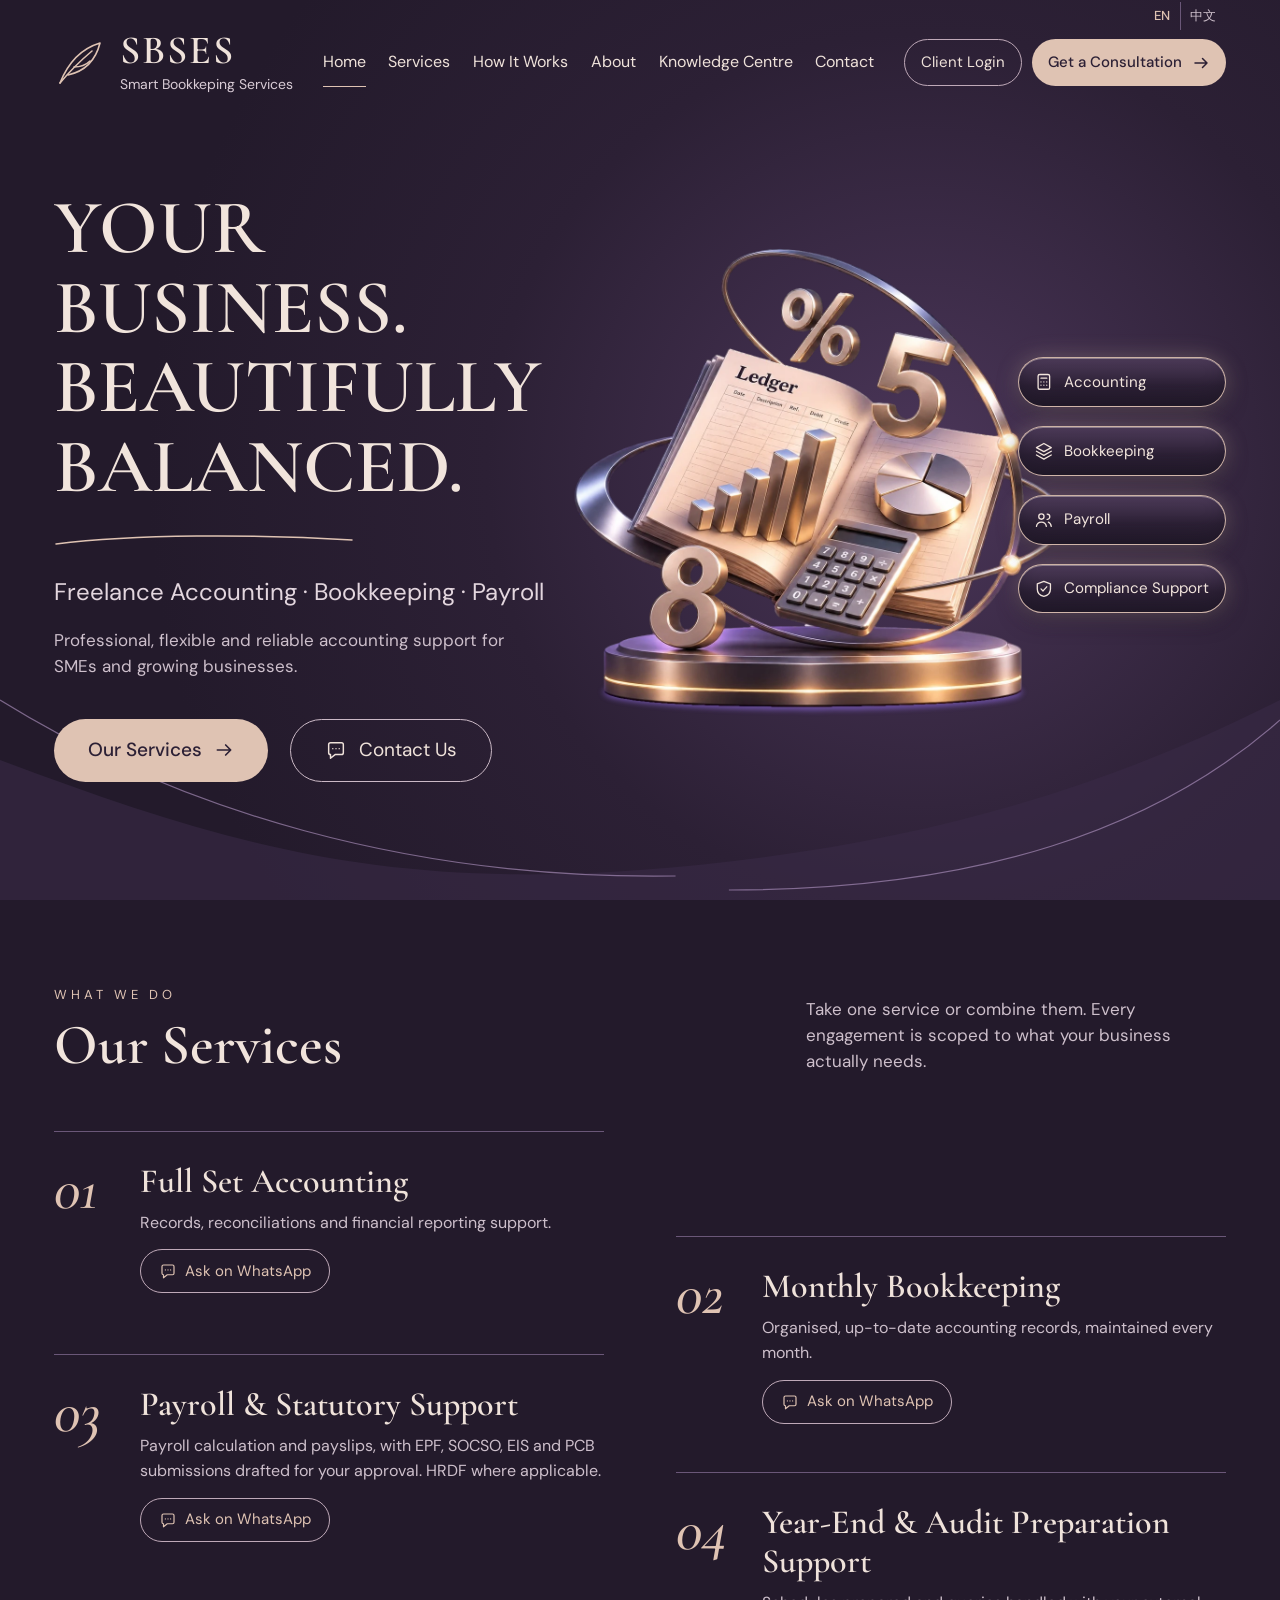
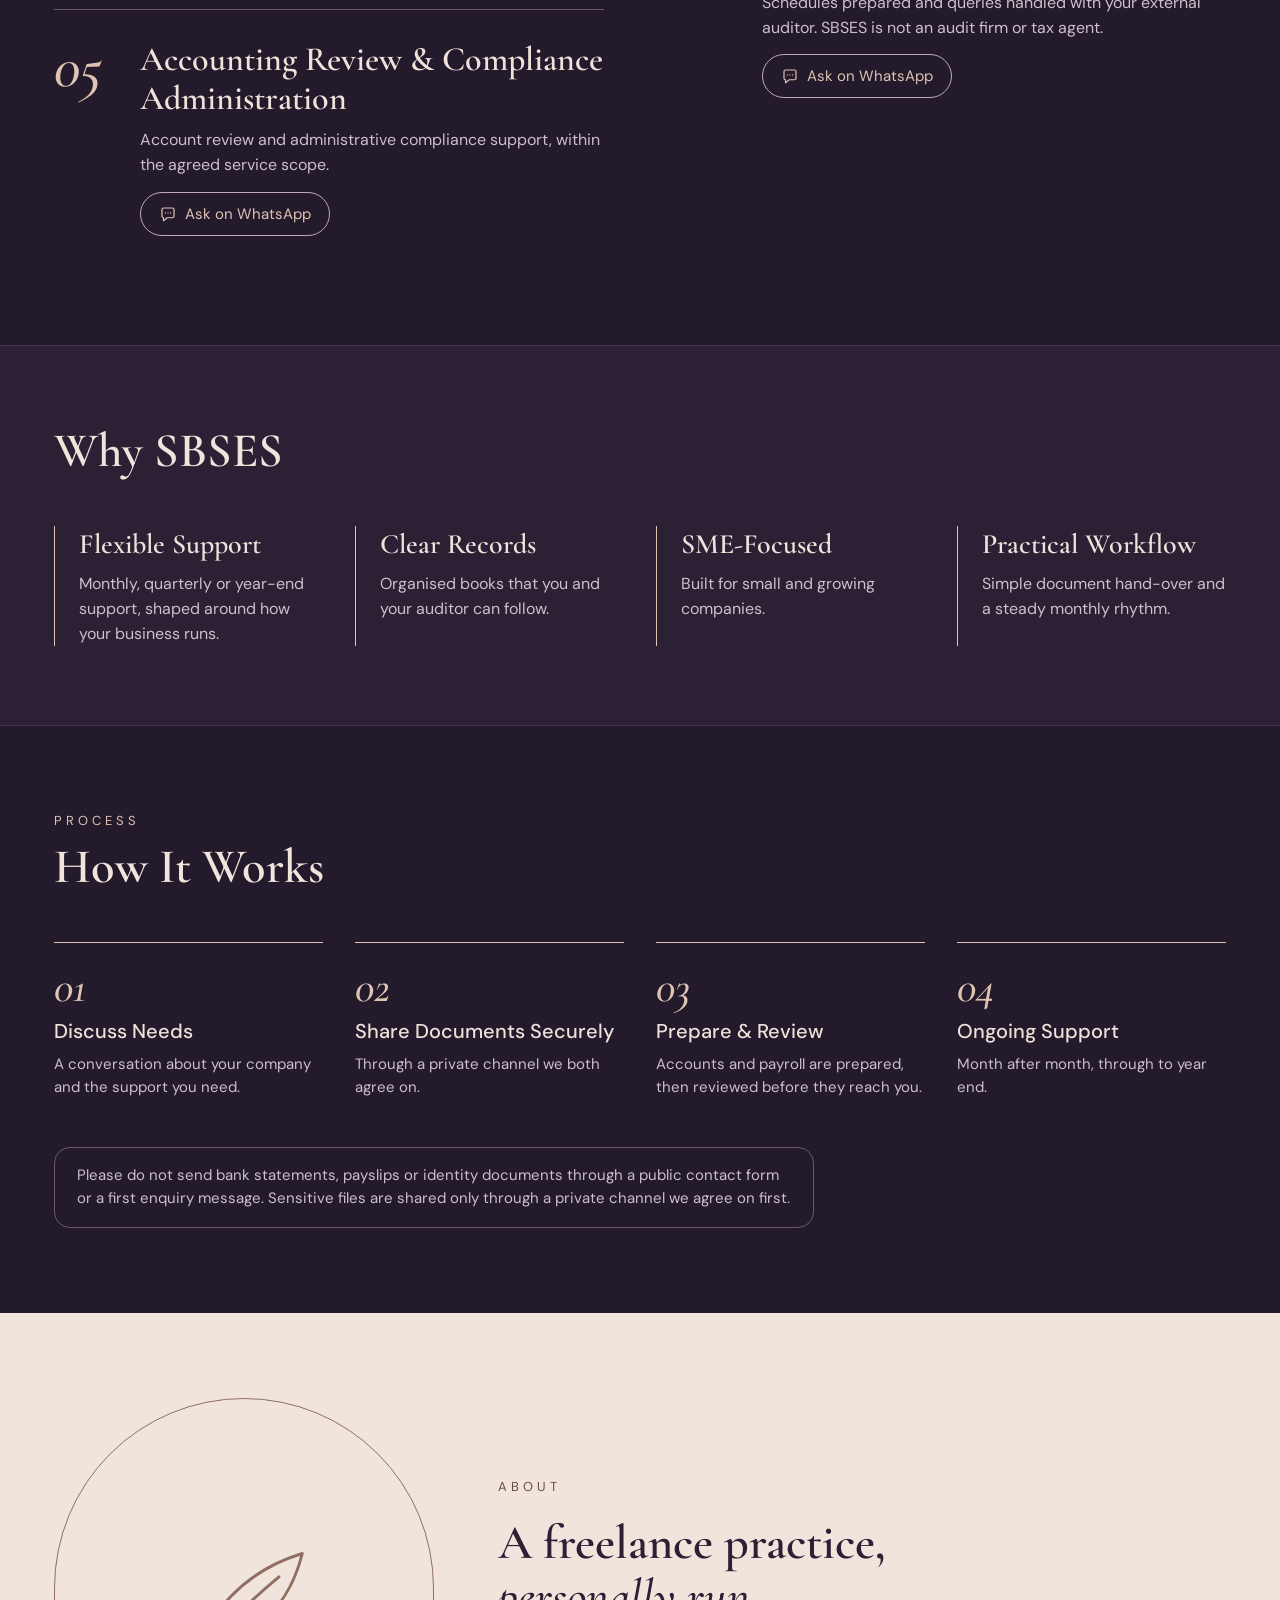
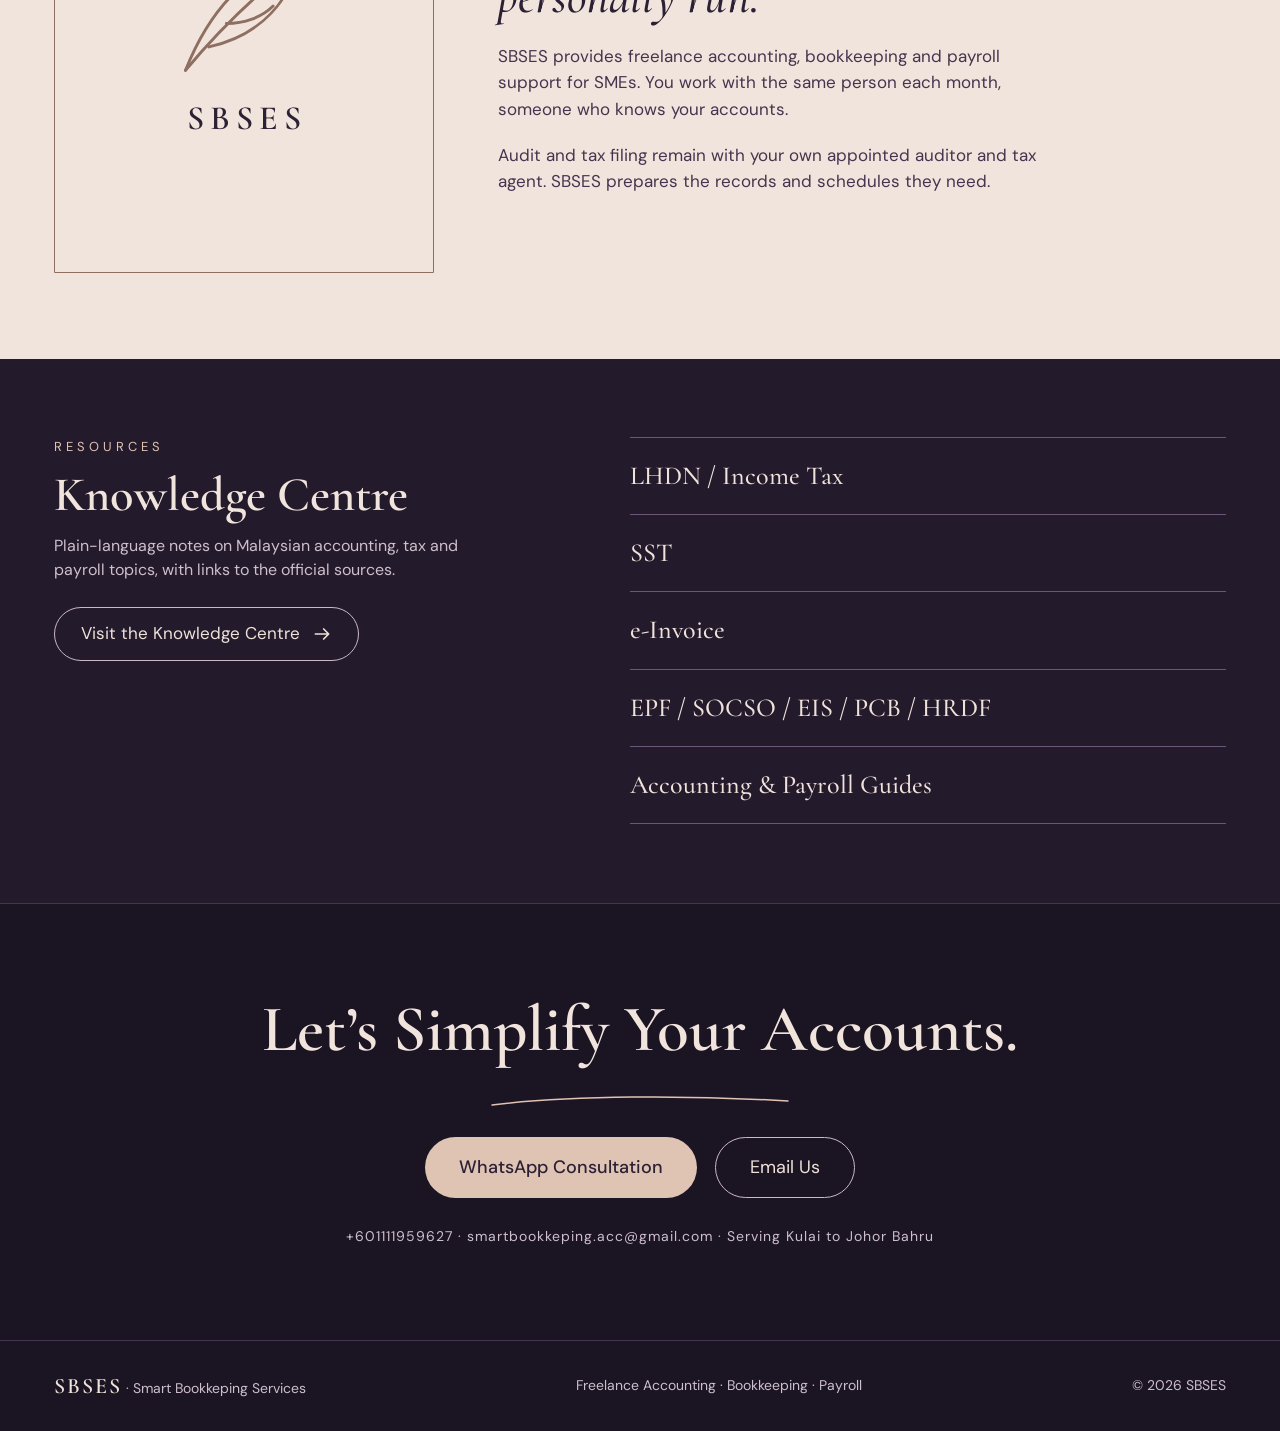
==== commit 426087fd: "Hero image: cleaner edges and pedestal glow" ====
--- a/docs/index.html
+++ b/docs/index.html
@@ -5,8 +5,6 @@
 <meta name="viewport" content="width=device-width, initial-scale=1">
 <title>SBSES · Smart Bookkeping Services</title>
 <meta name="description" content="Freelance accounting, bookkeeping and payroll support for SMEs and growing businesses.">
-<!-- Pre-launch: keeps search engines out until the Owner signs off UAT. Remove at go-live. -->
-<meta name="robots" content="noindex">
 <meta name="theme-color" content="#231A2B">
 <link rel="canonical" href="https://sbses.my/">
 <link rel="alternate" hreflang="en" href="https://sbses.my/">
@@ -96,7 +94,7 @@
     <div class="hero__art">
       <picture class="hero__scene">
         <source srcset="assets/img/hero-scene.webp" type="image/webp">
-        <img src="assets/img/hero-scene.png" width="900" height="826" alt="" data-alt="hero.illustrationAlt" decoding="async">
+        <img src="assets/img/hero-scene.png" width="1066" height="1018" alt="" data-alt="hero.illustrationAlt" decoding="async">
       </picture>
       <ul class="hero__tags" data-hero-tags></ul>
     </div>
--- a/docs/assets/css/site.css
+++ b/docs/assets/css/site.css
@@ -280,7 +280,27 @@
   font-size: clamp(12px, 2.3cqw, 17px);
   line-height: 1.5;
   white-space: nowrap;
-}
+  text-decoration: none;
+  cursor: pointer;
+  touch-action: manipulation;
+  -webkit-tap-highlight-color: transparent;
+  transition: transform .2s ease, box-shadow .2s ease, border-color .2s ease;
+}
+/* gold glow + slight lift on hover and keyboard focus; pressed state for touch */
+.tag:hover,
+.tag:focus-visible {
+  border-color: var(--cream);
+  box-shadow:
+    0 0 0 1px rgba(223, 195, 179, .55),
+    0 0 34px rgba(223, 195, 179, .7),
+    0 10px 24px rgba(27, 20, 34, .6),
+    inset 0 1px 0 rgba(241, 228, 220, .55),
+    inset 0 -10px 16px rgba(27, 20, 34, .3);
+  transform: scale(1.04);
+}
+.tag:focus-visible { outline: 2px solid var(--cream); outline-offset: 4px; }
+.tag:active { transform: scale(.98); }
+@media (pointer: coarse) { .tag { min-height: 44px; } }
 .tag .icon { width: 22px; height: 22px; width: clamp(15px, 3cqw, 22px); height: clamp(15px, 3cqw, 22px); }
 
 /* ---------- shared section pieces ---------- */
@@ -354,6 +374,31 @@
 .service__body { display: flex; flex-direction: column; gap: 10px; }
 .service__title { font-family: var(--font-display); font-size: 34px; font-weight: 600; line-height: 1.15; }
 .service__text { font-size: 16px; color: var(--text-muted); }
+
+/* a service reached from a hero tag or a shared link: clear of the top edge, and marked */
+.service { scroll-margin-top: 28px; transition: border-color .3s ease; }
+.service:target { border-top: 2px solid var(--rose); padding-top: 29px; }
+.service:target .service__title { color: var(--rose); }
+
+/* WhatsApp enquiry link under each service */
+.service__ask {
+  align-self: flex-start;
+  display: inline-flex;
+  align-items: center;
+  gap: 8px;
+  min-height: 44px;
+  margin-top: 4px;
+  padding: 8px 18px;
+  border: 1px solid var(--line-soft);
+  border-radius: 999px;
+  font-size: 15px;
+  line-height: 1.5;
+  color: var(--rose);
+  touch-action: manipulation;
+  transition: border-color .2s ease, color .2s ease, background-color .2s ease;
+}
+.service__ask .icon { width: 18px; height: 18px; }
+.service__ask:hover, .service__ask:focus-visible { border-color: var(--rose); color: var(--cream); background: rgba(223, 195, 179, .08); }
 
 /* ---------- why ---------- */
 .band { background: var(--plum-800); border-block: 1px solid var(--plum-700); }
@@ -565,6 +610,7 @@
 @media (max-width: 899.98px) {
   .services__list { display: block; margin-top: 40px; }
   .service { padding: 26px 0 36px; }
+  .service:target { padding-top: 25px; }
 
   .knowledge { flex-direction: column; align-items: stretch; }
   .knowledge .section__head, .knowledge__list { flex: none; max-width: none; }
@@ -598,7 +644,8 @@
   .hero__art { aspect-ratio: auto; display: flex; flex-direction: column; gap: 22px; }
   .hero__scene img { position: static; width: 100%; transform: none; }
   .hero__tags { position: static; width: auto; transform: none; flex-direction: row; flex-wrap: wrap; gap: 10px; }
-  .tag { flex: 1 1 auto; justify-content: center; gap: 8px; padding: 10px 14px; font-size: 14px; }
+  .hero__tag-item { flex: 1 1 auto; }
+  .tag { justify-content: center; gap: 8px; padding: 10px 14px; min-height: 44px; font-size: 14px; }
   .tag .icon { width: 18px; height: 18px; }
 
   .service { gap: 18px; }
@@ -652,6 +699,8 @@
 @media (prefers-reduced-motion: reduce) {
   html { scroll-behavior: auto; }
   * { transition: none !important; }
+  /* keep the glow, drop the movement */
+  .tag:hover, .tag:focus-visible, .tag:active { transform: none; }
 }
 
 /* =====================================================================
